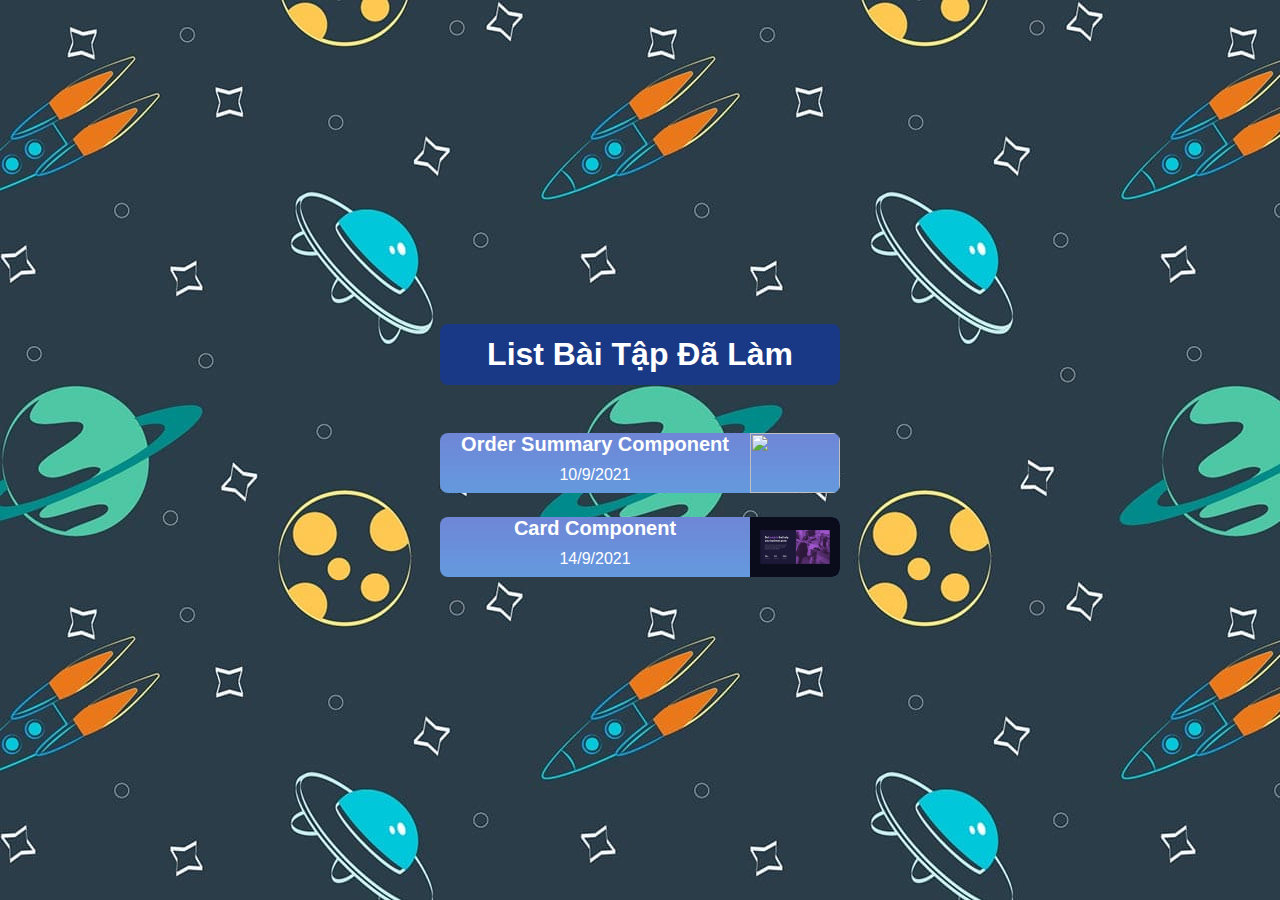
==== index.html @ b33cdfa7 "add html" ====
<!DOCTYPE html>
<html lang="en">
<head>
    <meta charset="UTF-8">
    <meta http-equiv="X-UA-Compatible" content="IE=edge">
    <meta name="viewport" content="width=device-width, initial-scale=1.0">
    <title>Trang chủ</title>
    <style>
        *{
            margin: 0;
            padding: 0;
        }
        html{
            scroll-behavior: smooth;
        }
        a{
            text-decoration: none;
            display: block;
        }
        #main {
            display: flex;
            background: url("bg.jpg") repeat;
            height: 100%;
            font-family: 'Segoe UI', Tahoma, Geneva, Verdana, sans-serif;
            padding: 100px 20px;
            min-height: calc(100vh - 200px);
        }
        .content{
            margin: auto;
            border-radius: 8px;
            min-width: 400px;
            text-align: center;
            padding: 32px 24px;
        }

        .list{
            margin-top: 48px;
        }
        .card{
            height: 60px;
            background: url("bg_card.jpg");
            border-radius: 8px;
            display: flex;
            overflow: hidden;
            color: #fff;
        }
        .left{
            flex: 1;
        }
        .header{
            color: #fff;
            background-color: #193885;
            padding: 12px 24px;
            border-radius: 8px;
        }
        .name{
            font-size: 20px;
            margin-bottom: 10px;
        }
        .anh {
            height: 60px;
            width: 90px;
        }
        a + a{
            margin-top: 24px;
        }
    </style>
</head>
<body>
    <div id="main">
        <div class="content">
            <div class="header">
                <h1>List Bài Tập Đã Làm</h1>
            </div>
            <div class="list">
                <!-- Begin -->
                <a href="Fontend_Mentor/order-summary-component/index.html" target="_blank" class="link-list">
                    <div class="card">
                        <div class="left">
                            <div class="name">
                                <h4>Order Summary Component</h2>
                            </div>
                            <div class="date">
                                <p>10/9/2021</p>
                            </div>
                        </div>
                        <div class="right">
                            <div class="img-cover">
                                <img src="Fontend_Mentor/order-summary-component/design/active-states.jpg" class="anh">
                            </div>
                        </div>
                    </div>
                </a>
                <!-- Begin -->
                <a href="Fontend_Mentor/stats-preview-card-component-main/index.html" target="_blank" class="link-list">
                    <div class="card">
                        <div class="left">
                            <div class="name">
                                <h4>Card Component</h2>
                            </div>
                            <div class="date">
                                <p>14/9/2021</p>
                            </div>
                        </div>
                        <div class="right">
                            <div class="img-cover">
                                <img src="Fontend_Mentor/stats-preview-card-component-main/design/desktop-design.jpg" class="anh">
                            </div>
                        </div>
                    </div>
                </a>
            </div>
        </div>
    </div>

</body>
</html>
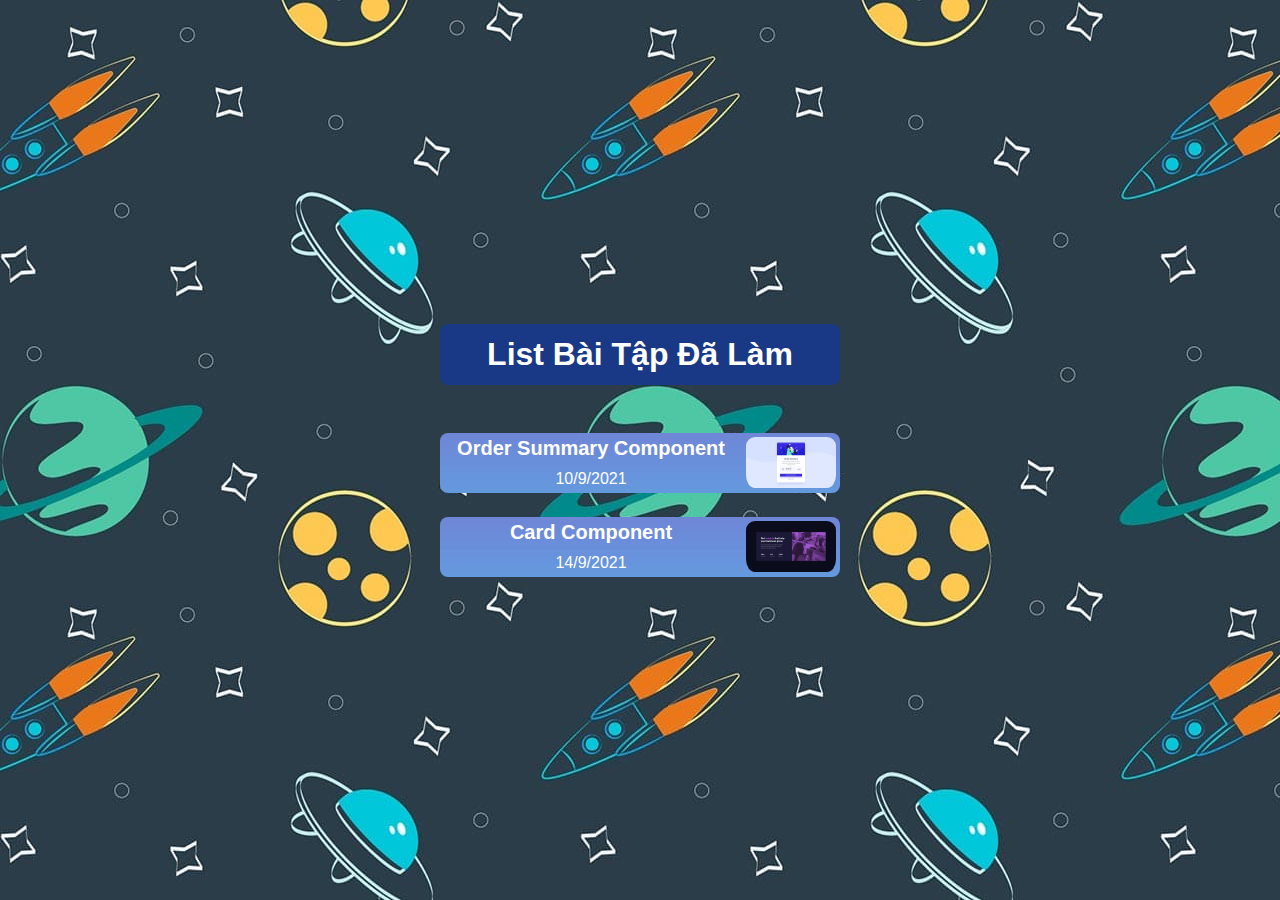
==== commit 17524f8b: "add" ====
--- a/index.html
+++ b/index.html
@@ -5,6 +5,7 @@
     <meta http-equiv="X-UA-Compatible" content="IE=edge">
     <meta name="viewport" content="width=device-width, initial-scale=1.0">
     <title>Trang chủ</title>
+    <!-- css -->
     <style>
         *{
             margin: 0;
@@ -28,16 +29,17 @@
         .content{
             margin: auto;
             border-radius: 8px;
-            min-width: 400px;
             text-align: center;
             padding: 32px 24px;
+            max-width: 400px;
+            width: 90%;
         }
 
         .list{
             margin-top: 48px;
         }
         .card{
-            height: 60px;
+            min-height: 60px;
             background: url("bg_card.jpg");
             border-radius: 8px;
             display: flex;
@@ -45,6 +47,10 @@
             color: #fff;
         }
         .left{
+            flex: 4;
+            margin: auto;
+        }
+        .right{
             flex: 1;
         }
         .header{
@@ -60,6 +66,8 @@
         .anh {
             height: 60px;
             width: 90px;
+            padding: 4px 4px 0px;
+            border-radius: 13px;
         }
         a + a{
             margin-top: 24px;
@@ -86,7 +94,7 @@
                         </div>
                         <div class="right">
                             <div class="img-cover">
-                                <img src="Fontend_Mentor/order-summary-component/design/active-states.jpg" class="anh">
+                                <img src="Fontend_Mentor/order-summary-component/design/desktop-design.jpg" class="anh">
                             </div>
                         </div>
                     </div>
@@ -113,5 +121,22 @@
         </div>
     </div>
 
+    <!-- js -->
+    <script>
+        var heightEle = document.querySelectorAll('.left');
+        var selectImg = document.querySelectorAll('.anh');
+        var heightImg = 0;
+        // chọn thẻ cao nhất
+        for (var i = 0; i < heightEle.length; i++) {
+           if (heightImg < heightEle[i].clientHeight){
+               heightImg = heightEle[i].clientHeight;
+           }
+        }
+        // set độ cao ảnh tương ứng
+        for (var i = 0; i < selectImg.length; i++){
+            selectImg[i].style.height = heightImg + 'px';
+        }
+        
+    </script>
 </body>
 </html>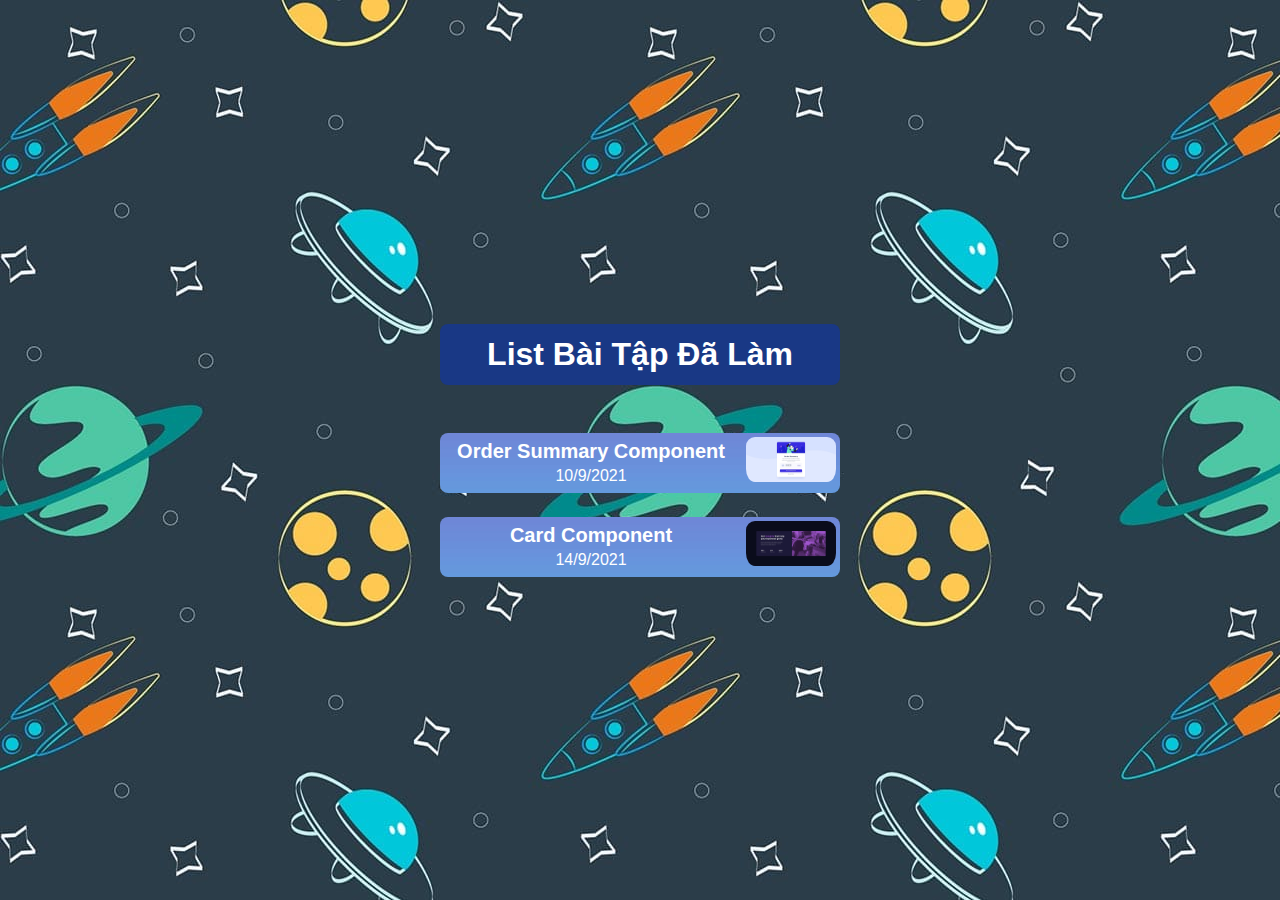
==== commit 87c2f354: "add" ====
--- a/index.html
+++ b/index.html
@@ -61,7 +61,7 @@
         }
         .name{
             font-size: 20px;
-            margin-bottom: 10px;
+            margin-bottom: 4px;
         }
         .anh {
             height: 60px;
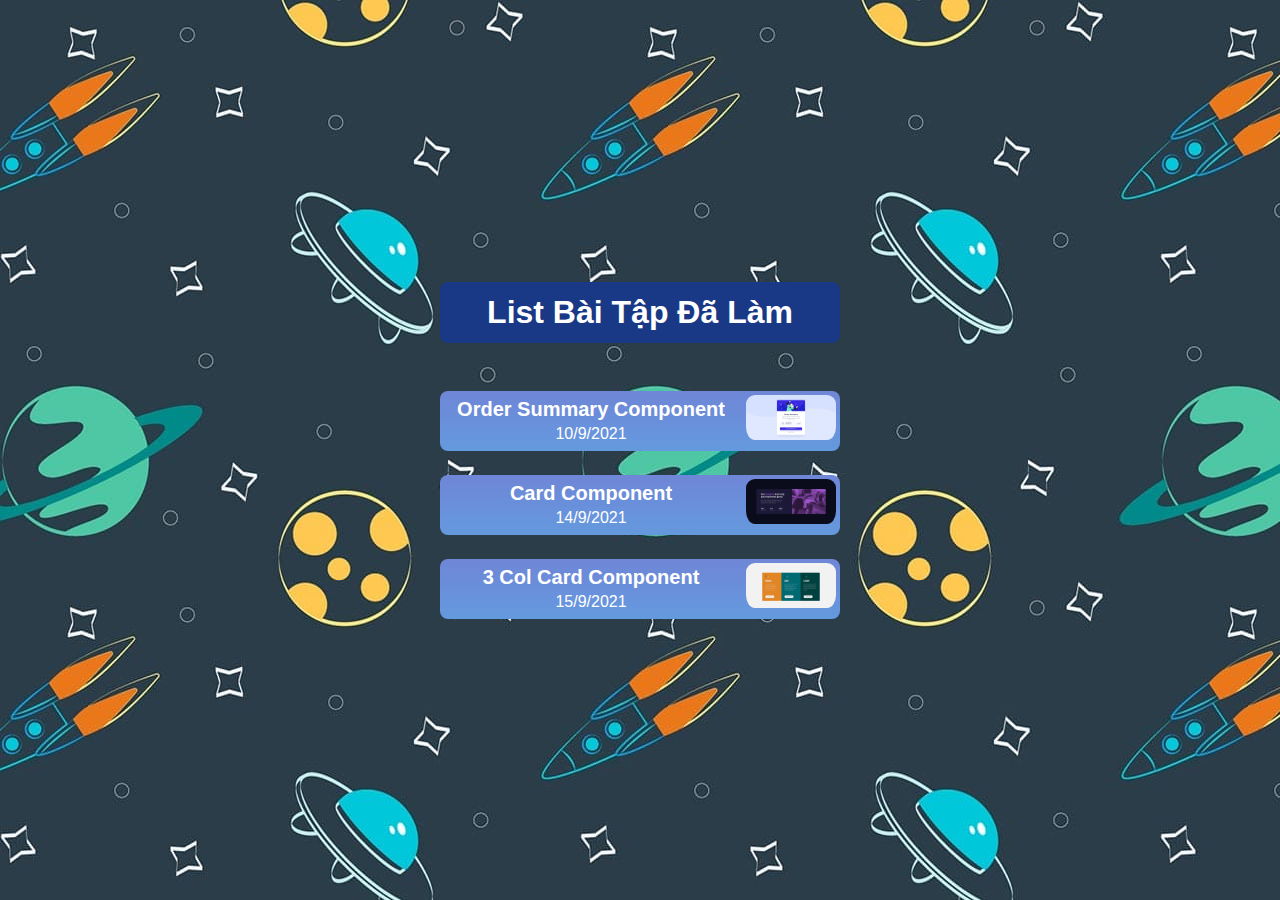
==== commit ccce89bb: "add 3 col card" ====
--- a/index.html
+++ b/index.html
@@ -117,6 +117,24 @@
                         </div>
                     </div>
                 </a>
+                <!-- Begin -->
+                <a href="Fontend_Mentor/3-column-preview-card-component-main/index.html" target="_blank" class="link-list">
+                    <div class="card">
+                        <div class="left">
+                            <div class="name">
+                                <h4>3 Col Card Component</h2>
+                            </div>
+                            <div class="date">
+                                <p>15/9/2021</p>
+                            </div>
+                        </div>
+                        <div class="right">
+                            <div class="img-cover">
+                                <img src="Fontend_Mentor/3-column-preview-card-component-main/design/desktop-design.jpg" class="anh">
+                            </div>
+                        </div>
+                    </div>
+                </a>
             </div>
         </div>
     </div>
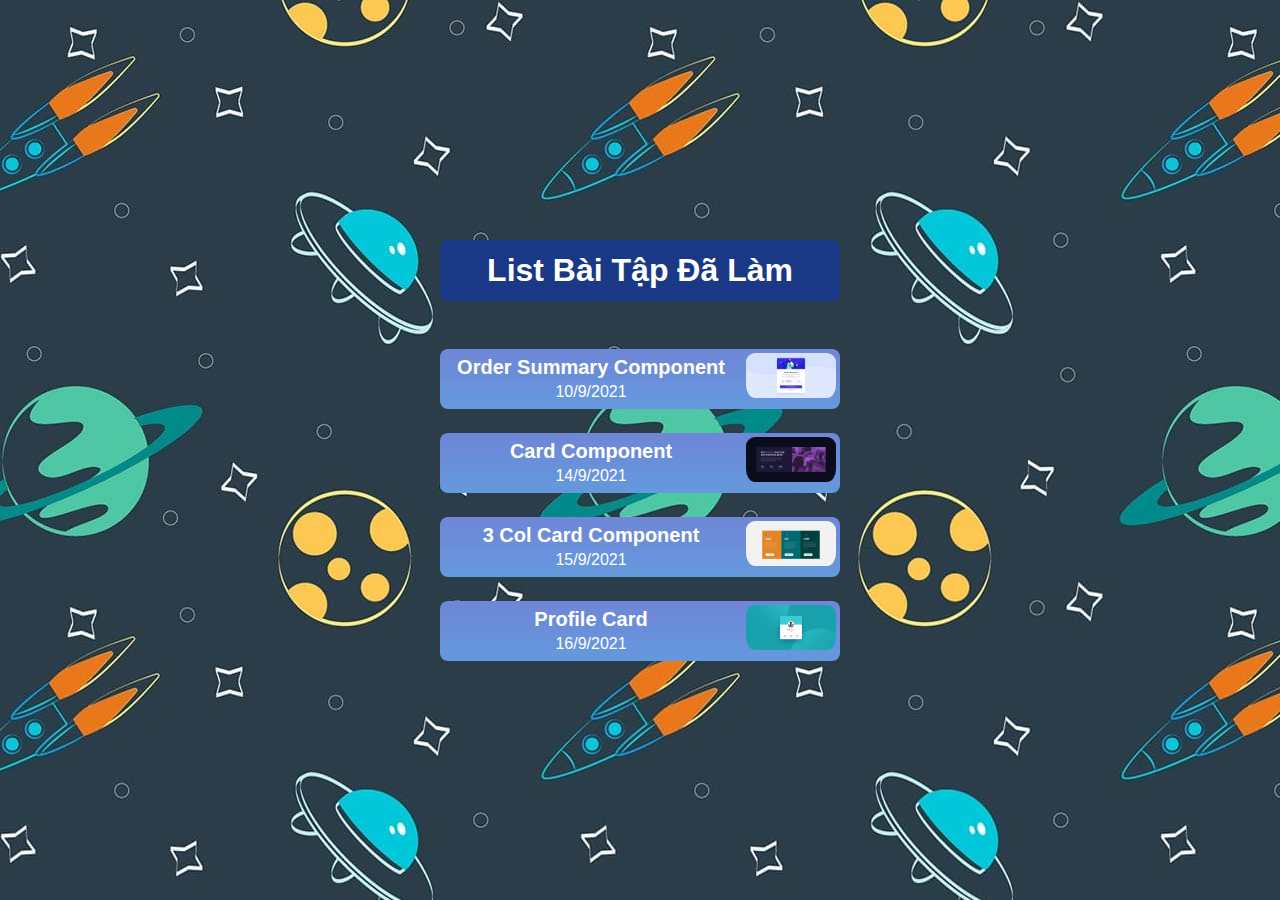
==== commit 8be19519: "add pj" ====
--- a/index.html
+++ b/index.html
@@ -86,7 +86,7 @@
                     <div class="card">
                         <div class="left">
                             <div class="name">
-                                <h4>Order Summary Component</h2>
+                                <h4>Order Summary Component</h4>
                             </div>
                             <div class="date">
                                 <p>10/9/2021</p>
@@ -135,6 +135,24 @@
                         </div>
                     </div>
                 </a>
+                <!-- Begin -->
+                <a href="Fontend_Mentor/profile-card-component-main/index.html" target="_blank" class="link-list">
+                    <div class="card">
+                        <div class="left">
+                            <div class="name">
+                                <h4>Profile Card</h2>
+                            </div>
+                            <div class="date">
+                                <p>16/9/2021</p>
+                            </div>
+                        </div>
+                        <div class="right">
+                            <div class="img-cover">
+                                <img src="Fontend_Mentor/profile-card-component-main/design/desktop-design.jpg" class="anh">
+                            </div>
+                        </div>
+                    </div>
+                </a>
             </div>
         </div>
     </div>
